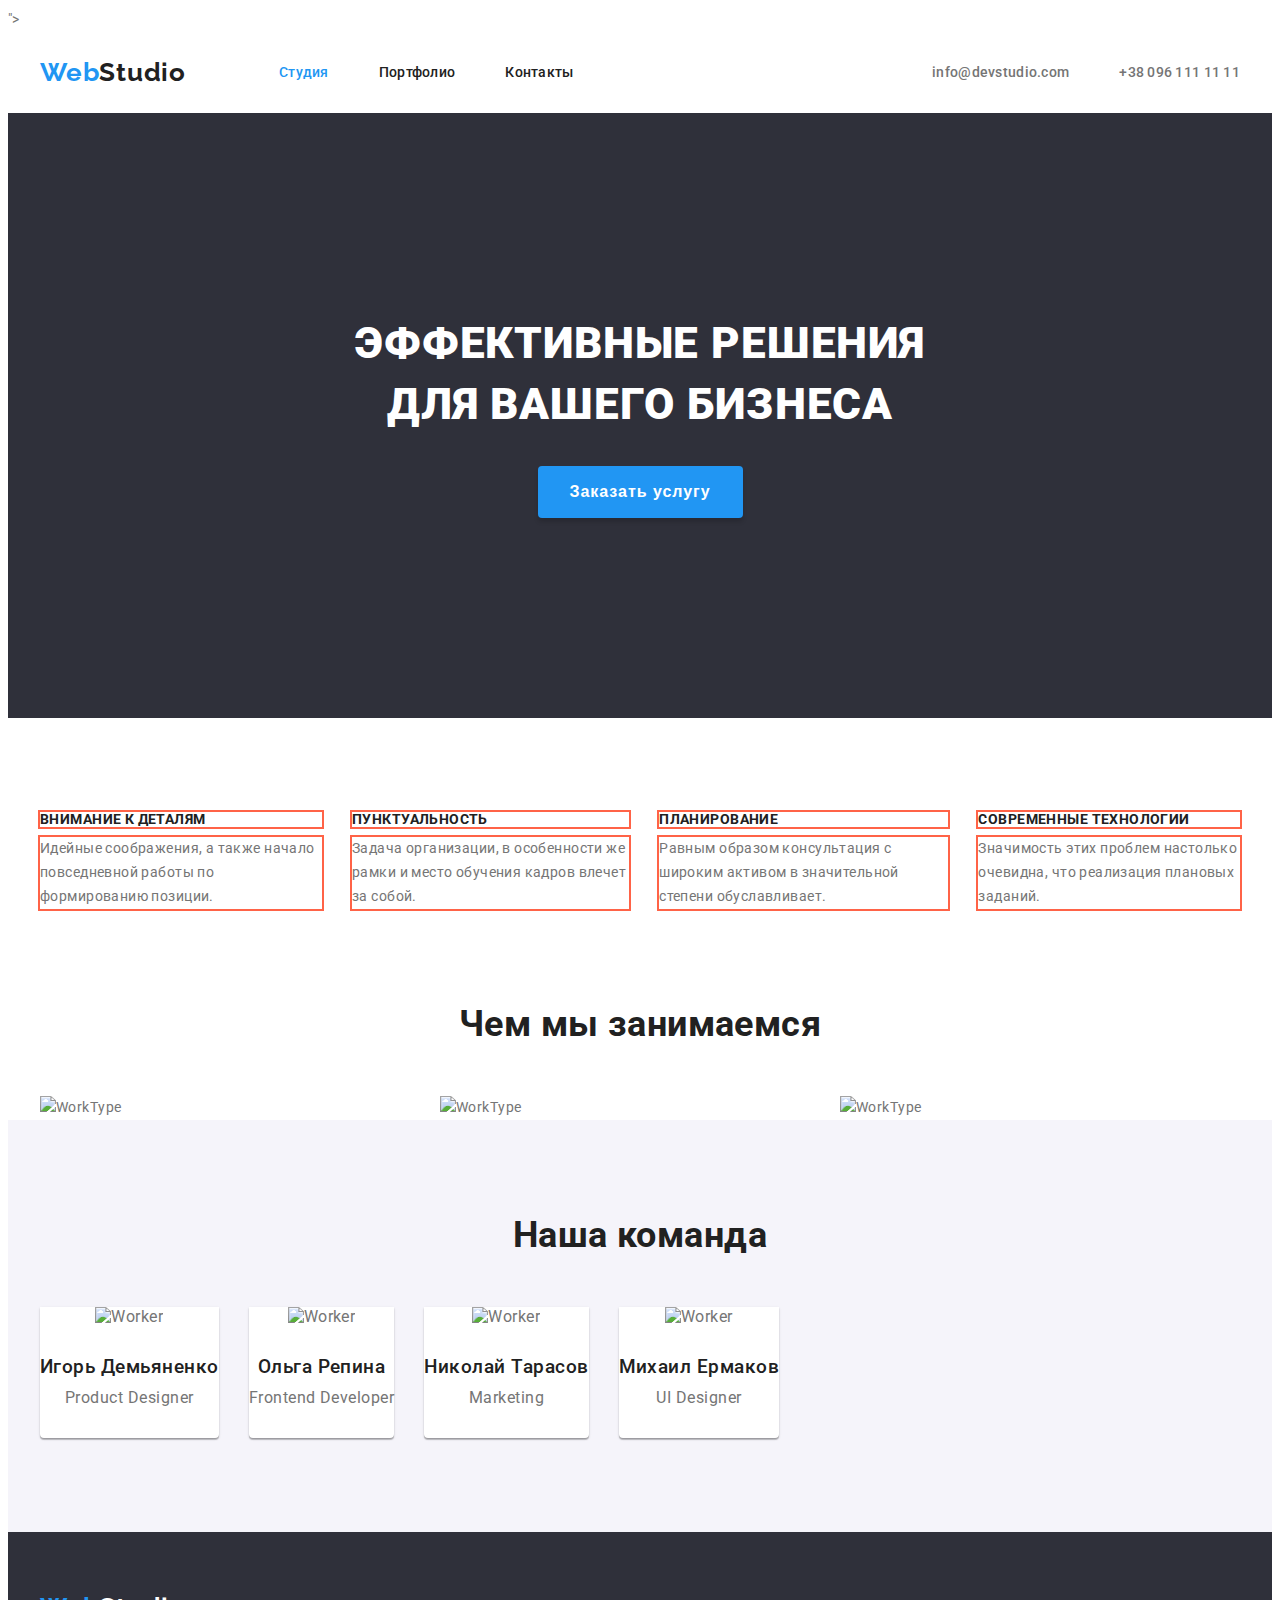
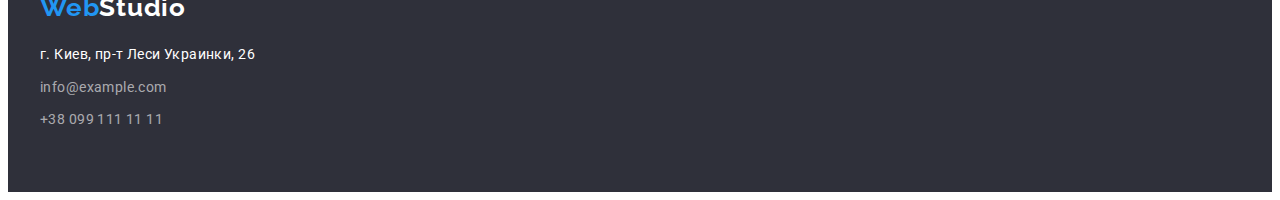
==== index.html @ 1f3345ea "third-HW-done" ====
<!DOCTYPE html>
<html lang="en">

<head>
    <meta charset="UTF-8">
    <meta http-equiv="X-UA-Compatible" content="IE=edge">
    <meta name="viewport" content="width=device-width, initial-scale=1.0">
    <title>Studio</title>

    <link rel="preconnect" href="https://fonts.googleapis.com">
    <link rel="preconnect" href="https://fonts.gstatic.com" crossorigin>
    <link href="https://fonts.googleapis.com/css2?family=Raleway:wght@700&family=Roboto:wght@400;500;700&display=swap"
        rel="stylesheet">

    <link rel="stylesheet"
    href="https://cdnjs.cloudflare.com/ajax/libs/modern-normalize/1.0.0/modern-normalize.min.css"
    integrity="sha512-ISS7cAi1PEhQ8jnbJpJZMd29NlhNj4AWYyLOSp2CE/CsHxTCu+r+t0D2yoJudVrd0/8fTVPUVDzY5Tvli75u/g=="
    crossorigin="anonymous">

    <link rel="stylesheet" href="<link rel="stylesheet" href="https://cdnjs.cloudflare.com/ajax/libs/modern-normalize/1.1.0/modern-normalize.min.css" integrity="sha512-wpPYUAdjBVSE4KJnH1VR1HeZfpl1ub8YT/NKx4PuQ5NmX2tKuGu6U/JRp5y+Y8XG2tV+wKQpNHVUX03MfMFn9Q==" crossorigin="anonymous" referrerpolicy="no-referrer" />">
    <link rel="stylesheet" href="./css/styles.css">
</head>

<body>
        <header class="header conteiner">
            <a href="./index.html" class="logo-begin">Web<span class="logo-end">Studio</span></a>
            <nav>
                <ul class="header-list">
                    <li class="header-item"><a href="./index.html" class="active-page">Студия</a></li>
                    <li class="header-item"><a href="./portfolio.html">Портфолио</a></li>
                    <li class="header-item"><a href="">Контакты</a></li>
                </ul>
            </nav>
            <ul class="header-list header-contacts">
                <li class="header-item"> <a href="mailto:info@devstudio.com">info@devstudio.com</a> </li>
                <li class="header-item"> <a href="tel:+380961111111">+38 096 111 11 11</a> </li>
            </ul>
        </header>
    <main>
        <section class="hero">
            <h1 class="hero-title">Эффективные решения <br> для вашего бизнеса</h1>
            <button type="button" class="hero-button">Заказать услугу</button>
        </section>
        <section class="conteiner"> 
            <ul class="qualities-list">
                <li class="qualities-item">
                    <h3 class="qualities-title">Внимание к деталям</h3>
                    <p class="qualities-description">Идейные соображения, а также начало повседневной работы по
                        формированию позиции.</p>
                </li>

                <li class="qualities-item">
                    <h3 class="qualities-title">Пунктуальность</h3>
                    <p class="qualities-description">Задача организации, в особенности же рамки и место обучения кадров
                        влечет за собой.</p>
                </li>

                <li class="qualities-item">
                    <h3 class="qualities-title">Планирование</h3>
                    <p class="qualities-description">Равным образом консультация с широким активом в значительной степени
                        обуславливает.</p>
                </li>

                <li class="qualities-item">
                    <h3 class="qualities-title">Современные технологии</h3>
                    <p class="qualities-description">Значимость этих проблем настолько очевидна, что реализация плановых
                        заданий.</p>
                </li>
            </ul>
        </section>
        <section class="conteiner">
            <h2 class="works-title">Чем мы занимаемся</h2>
            <ul class="works-list">
                <li class="works-item"><img src="./images/studio/project1.jpg" alt="WorkType" width="370"></li>
                <li class="works-item"><img src="./images/studio/project2.jpg" alt="WorkType" width="370"></li>
                <li class="works-item"><img src="./images/studio/project3.jpg" alt="WorkType" width="370"></li>
            </ul>
        </section>
        <div class="team">
            <section class="conteiner last">
                <h2 class="team-title">Наша команда</h2>
                <ul class="team-list">
                    <li class="team-item">
                        <img src="./images/studio/igor.jpg" alt="Worker" >
                        <h3>Игорь Демьяненко</h3>
                        <p>Product Designer</p>
                    </li>
                    <li class="team-item">
                        <img src="./images/studio/OlgaR.jpg" alt="Worker">
                        <h3>Ольга Репина</h3>
                        <p>Frontend Developer</p>
                    </li>
                    <li class="team-item">
                        <img src="./images/studio/NicolayT.jpg" alt="Worker">
                        <h3>Николай Тарасов</h3>
                        <p>Marketing</p>
                    </li>
                    <li class="team-item">
                        <img src="./images/studio/MihailE.jpg" alt="Worker">
                        <h3>Михаил Ермаков</h3>
                        <p>UI Designer</p>
                    </li>
                </ul>
            </section>
        </div>
    </main>
    <footer class="footer">
        <div class="conteiner bottom">
            <a href="./index.html" class="logo-begin">Web<span class="logo-end-footer">Studio</span></a>
            <address class="address">
            <ul>
                <li><a href="https://goo.gl/maps/HEohECTBFWKMRiFx7" target="_blank" class="location">г. Киев, пр-т Леси
                        Украинки, 26</a></li>
                <li><a href="mailto:info@devstudio.com" class="footer-contacts">info@example.com</a></li>
                <li><a href="tel:+380961111111" class="footer-contacts">+38 099 111 11 11</a></li>
            </ul>
            </address>
        </div>
    </footer>
</body>

</html>
---- css/styles.css ----
:root {
  --primeri-text-color: #757575;
  --title-text-color: #212121;
  --accent-color: #2196f3;
  --main-bcg-color: #ffffff;
  --team-bcg-color: #f5f4fa;
  --footer-bcg-color: #2f303a;
  --footer-contacts-color: rgba(255, 255, 255, 0.6);
  --portfolio-border: #ececec;
}

html {
  color: var(--primeri-text-color);
  background-color: var(--main-bcg-color);
  font-family: Roboto;
  font-size: 14px;
  line-height: 1.7;
  letter-spacing: 0.03em;
}

ul {
  list-style-type: none;
  margin: 0;
  padding: 0;
}

a {
  font-style: normal;
  text-decoration: none;
  color: var(--title-text-color);
}

button {
  display: inline;

  border: none;
  cursor: pointer;
}

h1,
h2,
h3,
h4,
h5,
h6,
p {
  margin: 0;
}

.conteiner {
  width: 1200px;
  padding-right: 15px;
  padding-left: 15px;
  /* outline: 2px solid tomato; */
  margin-left: auto;
  margin-right: auto;
}

/* Header */

.header {
  display: flex;
  align-items: center;
}

.logo-begin {
  color: var(--accent-color);
  font-family: Raleway;
  font-weight: 700;
  font-size: 26px;
  line-height: 1.2;
  letter-spacing: 0.03em;
}

.logo-end {
  color: var(--title-text-color);
}

.active-page {
  color: var(--accent-color);
}

.header-list {
  display: flex;
  margin-left: 93px;
}

.header-item + .header-item {
  margin-left: 50px;
}

.header-list.header-contacts {
  margin-left: auto;
}

.header-item {
  font-weight: 500;
  font-size: 14px;
  line-height: 1.2;
  letter-spacing: 0.02em;
}

.header-item a {
  display: flex;
  padding-top: 32px;
  padding-bottom: 32px;
}

.header-item a:hover,
.header-item a:focus {
  color: var(--accent-color);
}

.header-contacts a {
  font-weight: 500;
  font-size: 14px;
  line-height: 1.2;
  letter-spacing: 0.02em;
  color: var(--primeri-text-color);
}

/* Main (Studio) */
.hero {
  padding-top: 200px;
  padding-bottom: 200px;
  margin-bottom: 94px;

  background-color: var(--footer-bcg-color);
  color: var(--main-bcg-color);
  text-align: center;
  letter-spacing: 0.06em;
}

.hero-title {
  margin-bottom: 30px;

  font-weight: 900;
  font-size: 44px;
  line-height: 1.4;
  text-transform: uppercase;
}

.hero-button {
  padding: 10px 32px;

  background: var(--accent-color);
  box-shadow: 0px 4px 4px rgba(0, 0, 0, 0.15);
  border-radius: 4px;
  font-weight: 700;
  font-size: 16px;
  line-height: 2;
  align-items: center;
  text-align: center;
  letter-spacing: 0.06em;
  color: #ffffff;
}

/* qualities */

.qualities-list {
  display: flex;
  margin-bottom: 94px;
}
.qualities-item {
  margin-right: 30px;
}
.qualities-item:last-child {
  margin-right: 0;
}

.qualities-description {
  outline: 2px solid tomato;
}

.qualities-title {
  outline: 2px solid tomato;
  margin-bottom: 10px;

  font-weight: 700;
  font-size: 14px;
  line-height: 1.1;
  letter-spacing: 0.03em;
  text-transform: uppercase;
  color: var(--title-text-color);
}

.works-title,
.team-title {
  margin-bottom: 50px;

  font-weight: 700;
  font-size: 36px;
  line-height: 1.2;
  color: var(--title-text-color);
  text-align: center;
}
.works-list {
  display: flex;
}

.works-item {
  margin-right: 30px;
}
.works-item:last-child {
  margin-right: 0;
}
.works-item > img {
  display: block;
}
.team {
  background-color: var(--team-bcg-color);
  padding-top: 94px;
  padding-bottom: 94px;
}
.team-list {
  display: flex;
}
.team-item {
  padding-bottom: 30px;
  margin-right: 30px;

  font-size: 16px;
  line-height: 1.2;
  text-align: center;
  letter-spacing: 0.03em;

  background-color: var(--main-bcg-color);
  box-shadow: 0px 1px 3px rgba(0, 0, 0, 0.12), 0px 1px 1px rgba(0, 0, 0, 0.14),
    0px 2px 1px rgba(0, 0, 0, 0.2);
  border-radius: 0px 0px 4px 4px;
}
.team-item:last-child {
  margin-right: 0;
}
.team-list img {
  margin-bottom: 30px;
  max-width: 270px;
}
.team-list h3 {
  margin-bottom: 10px;
  font-weight: 500;
  color: var(--title-text-color);
}

/* Footer */

.footer {
  padding-top: 60px;
  padding-bottom: 60px;

  background-color: var(--footer-bcg-color);
}
.conteiner.bottom > a {
  display: inline-block;
  margin-bottom: 20px;
}
.logo-end-footer {
  color: var(--main-bcg-color);
}
.address li {
  display: block;
  margin-bottom: 9px;
}
.address li:last-child {
  margin-bottom: 0;
}
.footer-contacts {
  color: var(--footer-contacts-color);
}
.location {
  color: var(--main-bcg-color);
}

/* Main (Portfolio) */
.portfolio-header {
  border-bottom: 1px solid var(--portfolio-border);
}

.portfolio-info {
  margin-top: 94px;
}

.visually-hidden {
  position: absolute;
  white-space: nowrap;
  width: 1px;
  height: 1px;
  overflow: hidden;
  border: 0;
  padding: 0;
  clip: rect(0 0 0 0);
  clip-path: inset(50%);
  margin: -1px;
}
.filter-list {
  display: flex;
  justify-content: center;
  margin-bottom: 50px;
}
.filter-item:not(:last-child) {
  margin-right: 30px;
}
.filter-btn {
  padding: 6px 22px;

  background: var(--team-bcg-color);
  border-radius: 4px;
  font-weight: 500;
  font-size: 16px;
  line-height: 1.6;
  text-align: center;
  color: var(--title-text-color);
}
.filter-btn:hover {
  box-shadow: 0px 3px 1px rgba(0, 0, 0, 0.1), 0px 1px 2px rgba(0, 0, 0, 0.08),
    0px 2px 2px rgba(0, 0, 0, 0.12);
  border-radius: 4px;
  background-color: var(--accent-color);
  color: var(--main-bcg-color);
}
.portfolio-info {
  margin-bottom: 94px;
}
.portfolio-net {
  display: flex;
  flex-wrap: wrap;
}
.portfolio-net-item {
  width: calc((100% - (30px * 2)) / 3);
  margin-right: 30px;
  margin-bottom: 30px;

  border: 1px solid var(--portfolio-border);
}
.portfolio-net-item:nth-child(3n) {
  margin-right: 0;
}
.portfolio-net-item:nth-last-child(-n + 3) {
  margin-bottom: 0;
}
.portfolio-net-item img {
  margin-bottom: 20px;
}
.portfolio-net-item h2 {
  margin-bottom: 4px;
  font-weight: 700;
  font-size: 18px;
  line-height: 2;
  letter-spacing: 0.06em;
  color: var(--title-text-color);
}
.portfolio-net-item p {
  font-size: 16px;
  line-height: 1.9;
  color: var(--primeri-text-color);
}
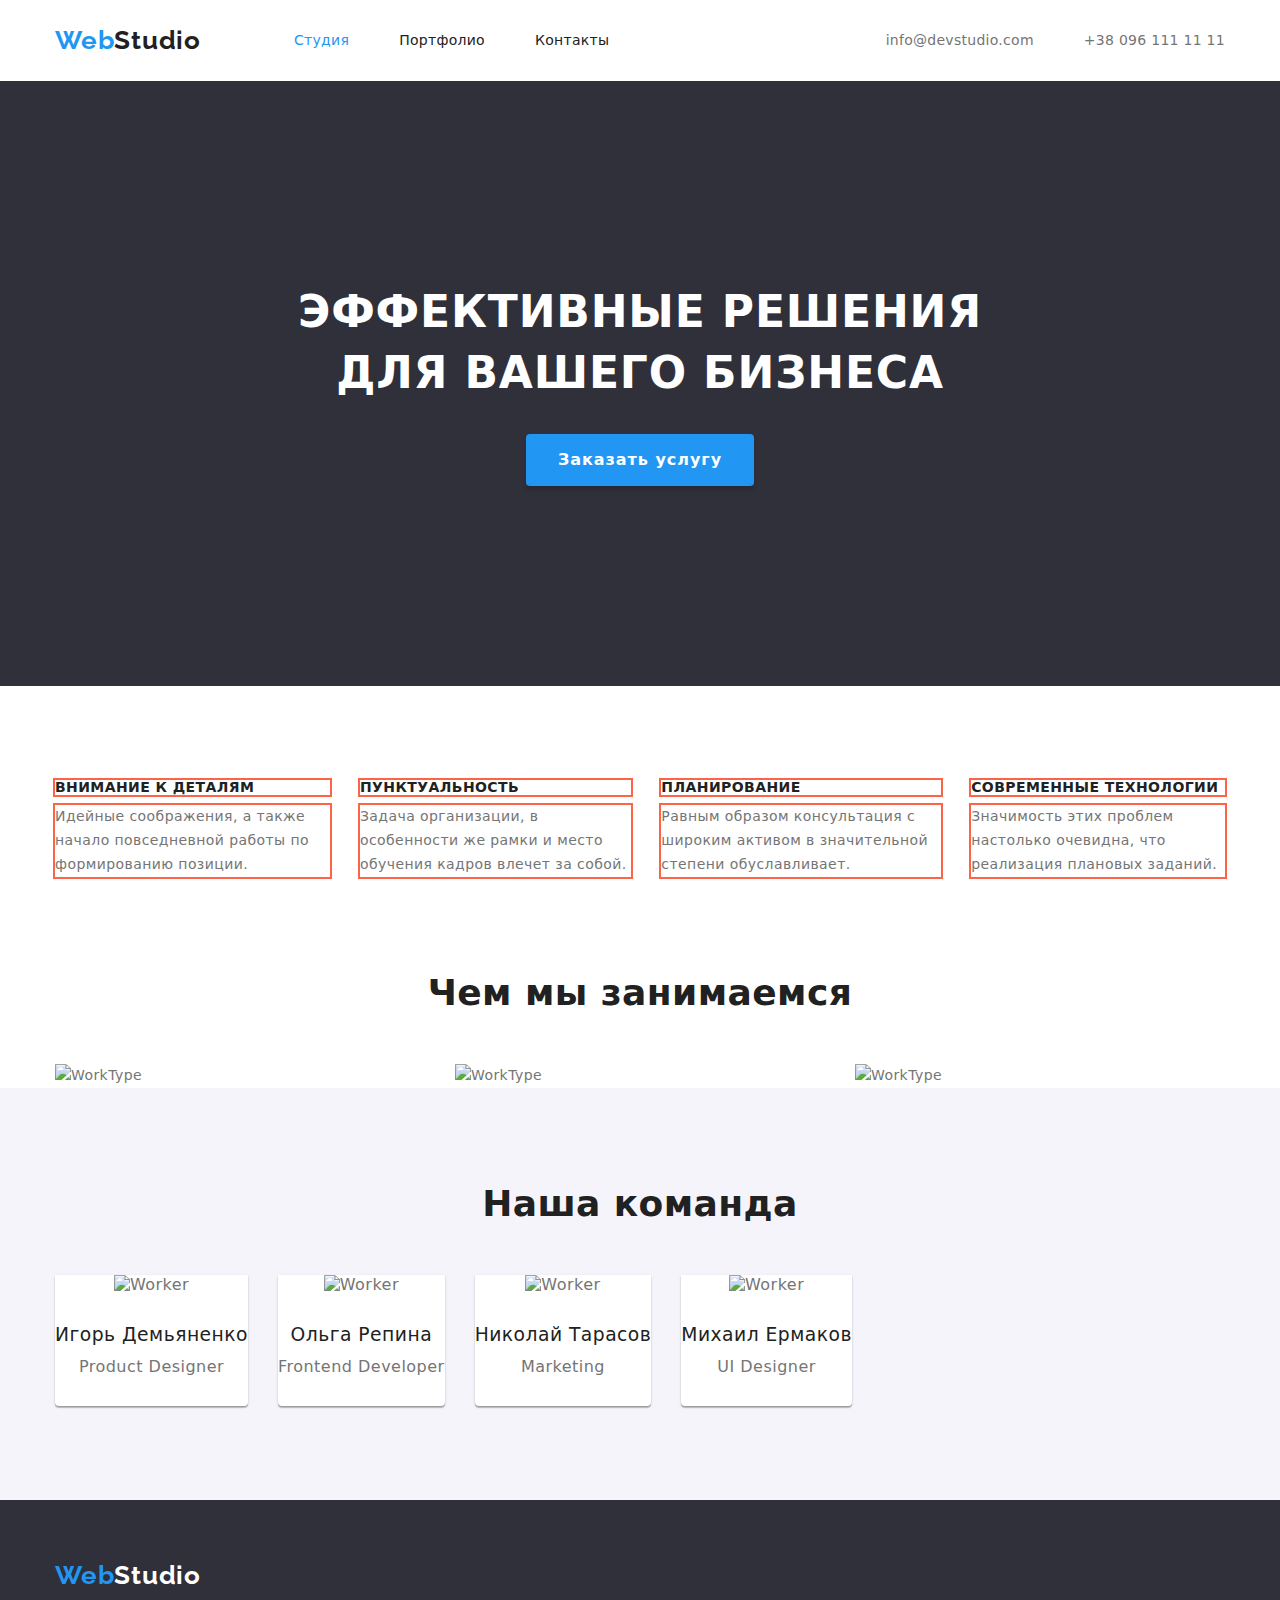
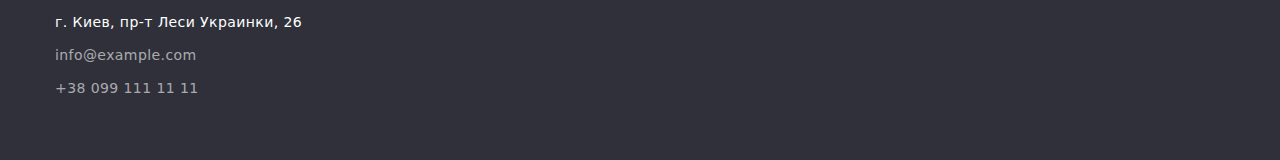
==== commit 0780ccf0: "third-HW-3.0" ====
--- a/index.html
+++ b/index.html
@@ -17,7 +17,7 @@
     integrity="sha512-ISS7cAi1PEhQ8jnbJpJZMd29NlhNj4AWYyLOSp2CE/CsHxTCu+r+t0D2yoJudVrd0/8fTVPUVDzY5Tvli75u/g=="
     crossorigin="anonymous">
 
-    <link rel="stylesheet" href="<link rel="stylesheet" href="https://cdnjs.cloudflare.com/ajax/libs/modern-normalize/1.1.0/modern-normalize.min.css" integrity="sha512-wpPYUAdjBVSE4KJnH1VR1HeZfpl1ub8YT/NKx4PuQ5NmX2tKuGu6U/JRp5y+Y8XG2tV+wKQpNHVUX03MfMFn9Q==" crossorigin="anonymous" referrerpolicy="no-referrer" />">
+  <link rel="stylesheet" href="./css/modern-normalize 2.css">
     <link rel="stylesheet" href="./css/styles.css">
 </head>
 
--- a/css/modern-normalize 2.css
+++ b/css/modern-normalize 2.css
@@ -0,0 +1,285 @@
+/*! modern-normalize v1.1.0 | MIT License | https://github.com/sindresorhus/modern-normalize */
+
+/*
+Document
+========
+*/
+
+/**
+Use a better box model (opinionated).
+*/
+
+*,
+::before,
+::after {
+	box-sizing: border-box;
+}
+
+/**
+1. Correct the line height in all browsers.
+2. Prevent adjustments of font size after orientation changes in iOS.
+3. Use a more readable tab size (opinionated).
+*/
+
+html {
+	line-height: 1.15; /* 1 */
+	-webkit-text-size-adjust: 100%; /* 2 */
+	-moz-tab-size: 4; /* 3 */
+	tab-size: 4; /* 3 */
+}
+
+/*
+Sections
+========
+*/
+
+/**
+1. Remove the margin in all browsers.
+2. Improve consistency of default fonts in all browsers. (https://github.com/sindresorhus/modern-normalize/issues/3)
+*/
+
+body {
+	margin: 0; /* 1 */
+	font-family:
+		system-ui,
+		-apple-system, /* Firefox supports this but not yet `system-ui` */
+		'Segoe UI',
+		Roboto,
+		Helvetica,
+		Arial,
+		sans-serif,
+		'Apple Color Emoji',
+		'Segoe UI Emoji'; /* 2 */
+}
+
+/*
+Grouping content
+================
+*/
+
+/**
+1. Add the correct height in Firefox.
+2. Correct the inheritance of border color in Firefox. (https://bugzilla.mozilla.org/show_bug.cgi?id=190655)
+*/
+
+hr {
+	height: 0; /* 1 */
+	color: inherit; /* 2 */
+}
+
+/*
+Text-level semantics
+====================
+*/
+
+/**
+Add the correct text decoration in Chrome, Edge, and Safari.
+*/
+
+abbr[title] {
+	text-decoration: underline dotted;
+}
+
+/**
+Add the correct font weight in Edge and Safari.
+*/
+
+b,
+strong {
+	font-weight: bolder;
+}
+
+/**
+1. Improve consistency of default fonts in all browsers. (https://github.com/sindresorhus/modern-normalize/issues/3)
+2. Correct the odd 'em' font sizing in all browsers.
+*/
+
+code,
+kbd,
+samp,
+pre {
+	font-family:
+		ui-monospace,
+		SFMono-Regular,
+		Consolas,
+		'Liberation Mono',
+		Menlo,
+		monospace; /* 1 */
+	font-size: 1em; /* 2 */
+}
+
+/**
+Add the correct font size in all browsers.
+*/
+
+small {
+	font-size: 80%;
+}
+
+/**
+Prevent 'sub' and 'sup' elements from affecting the line height in all browsers.
+*/
+
+sub,
+sup {
+	font-size: 75%;
+	line-height: 0;
+	position: relative;
+	vertical-align: baseline;
+}
+
+sub {
+	bottom: -0.25em;
+}
+
+sup {
+	top: -0.5em;
+}
+
+/*
+Tabular data
+============
+*/
+
+/**
+1. Remove text indentation from table contents in Chrome and Safari. (https://bugs.chromium.org/p/chromium/issues/detail?id=999088, https://bugs.webkit.org/show_bug.cgi?id=201297)
+2. Correct table border color inheritance in all Chrome and Safari. (https://bugs.chromium.org/p/chromium/issues/detail?id=935729, https://bugs.webkit.org/show_bug.cgi?id=195016)
+*/
+
+table {
+	text-indent: 0; /* 1 */
+	border-color: inherit; /* 2 */
+}
+
+/*
+Forms
+=====
+*/
+
+/**
+1. Change the font styles in all browsers.
+2. Remove the margin in Firefox and Safari.
+*/
+
+button,
+input,
+optgroup,
+select,
+textarea {
+	font-family: inherit; /* 1 */
+	font-size: 100%; /* 1 */
+	line-height: 1.15; /* 1 */
+	margin: 0; /* 2 */
+}
+
+/**
+Remove the inheritance of text transform in Edge and Firefox.
+*/
+
+button,
+select {
+	text-transform: none;
+}
+
+/**
+Correct the inability to style clickable types in iOS and Safari.
+*/
+
+button,
+[type='button'],
+[type='reset'],
+[type='submit'] {
+	-webkit-appearance: button;
+}
+
+/**
+Remove the inner border and padding in Firefox.
+*/
+
+::-moz-focus-inner {
+	border-style: none;
+	padding: 0;
+}
+
+/**
+Restore the focus styles unset by the previous rule.
+*/
+
+:-moz-focusring {
+	outline: 1px dotted ButtonText;
+}
+
+/**
+Remove the additional ':invalid' styles in Firefox.
+See: https://github.com/mozilla/gecko-dev/blob/2f9eacd9d3d995c937b4251a5557d95d494c9be1/layout/style/res/forms.css#L728-L737
+*/
+
+:-moz-ui-invalid {
+	box-shadow: none;
+}
+
+/**
+Remove the padding so developers are not caught out when they zero out 'fieldset' elements in all browsers.
+*/
+
+legend {
+	padding: 0;
+}
+
+/**
+Add the correct vertical alignment in Chrome and Firefox.
+*/
+
+progress {
+	vertical-align: baseline;
+}
+
+/**
+Correct the cursor style of increment and decrement buttons in Safari.
+*/
+
+::-webkit-inner-spin-button,
+::-webkit-outer-spin-button {
+	height: auto;
+}
+
+/**
+1. Correct the odd appearance in Chrome and Safari.
+2. Correct the outline style in Safari.
+*/
+
+[type='search'] {
+	-webkit-appearance: textfield; /* 1 */
+	outline-offset: -2px; /* 2 */
+}
+
+/**
+Remove the inner padding in Chrome and Safari on macOS.
+*/
+
+::-webkit-search-decoration {
+	-webkit-appearance: none;
+}
+
+/**
+1. Correct the inability to style clickable types in iOS and Safari.
+2. Change font properties to 'inherit' in Safari.
+*/
+
+::-webkit-file-upload-button {
+	-webkit-appearance: button; /* 1 */
+	font: inherit; /* 2 */
+}
+
+/*
+Interactive
+===========
+*/
+
+/*
+Add the correct display in Chrome and Safari.
+*/
+
+summary {
+	display: list-item;
+}
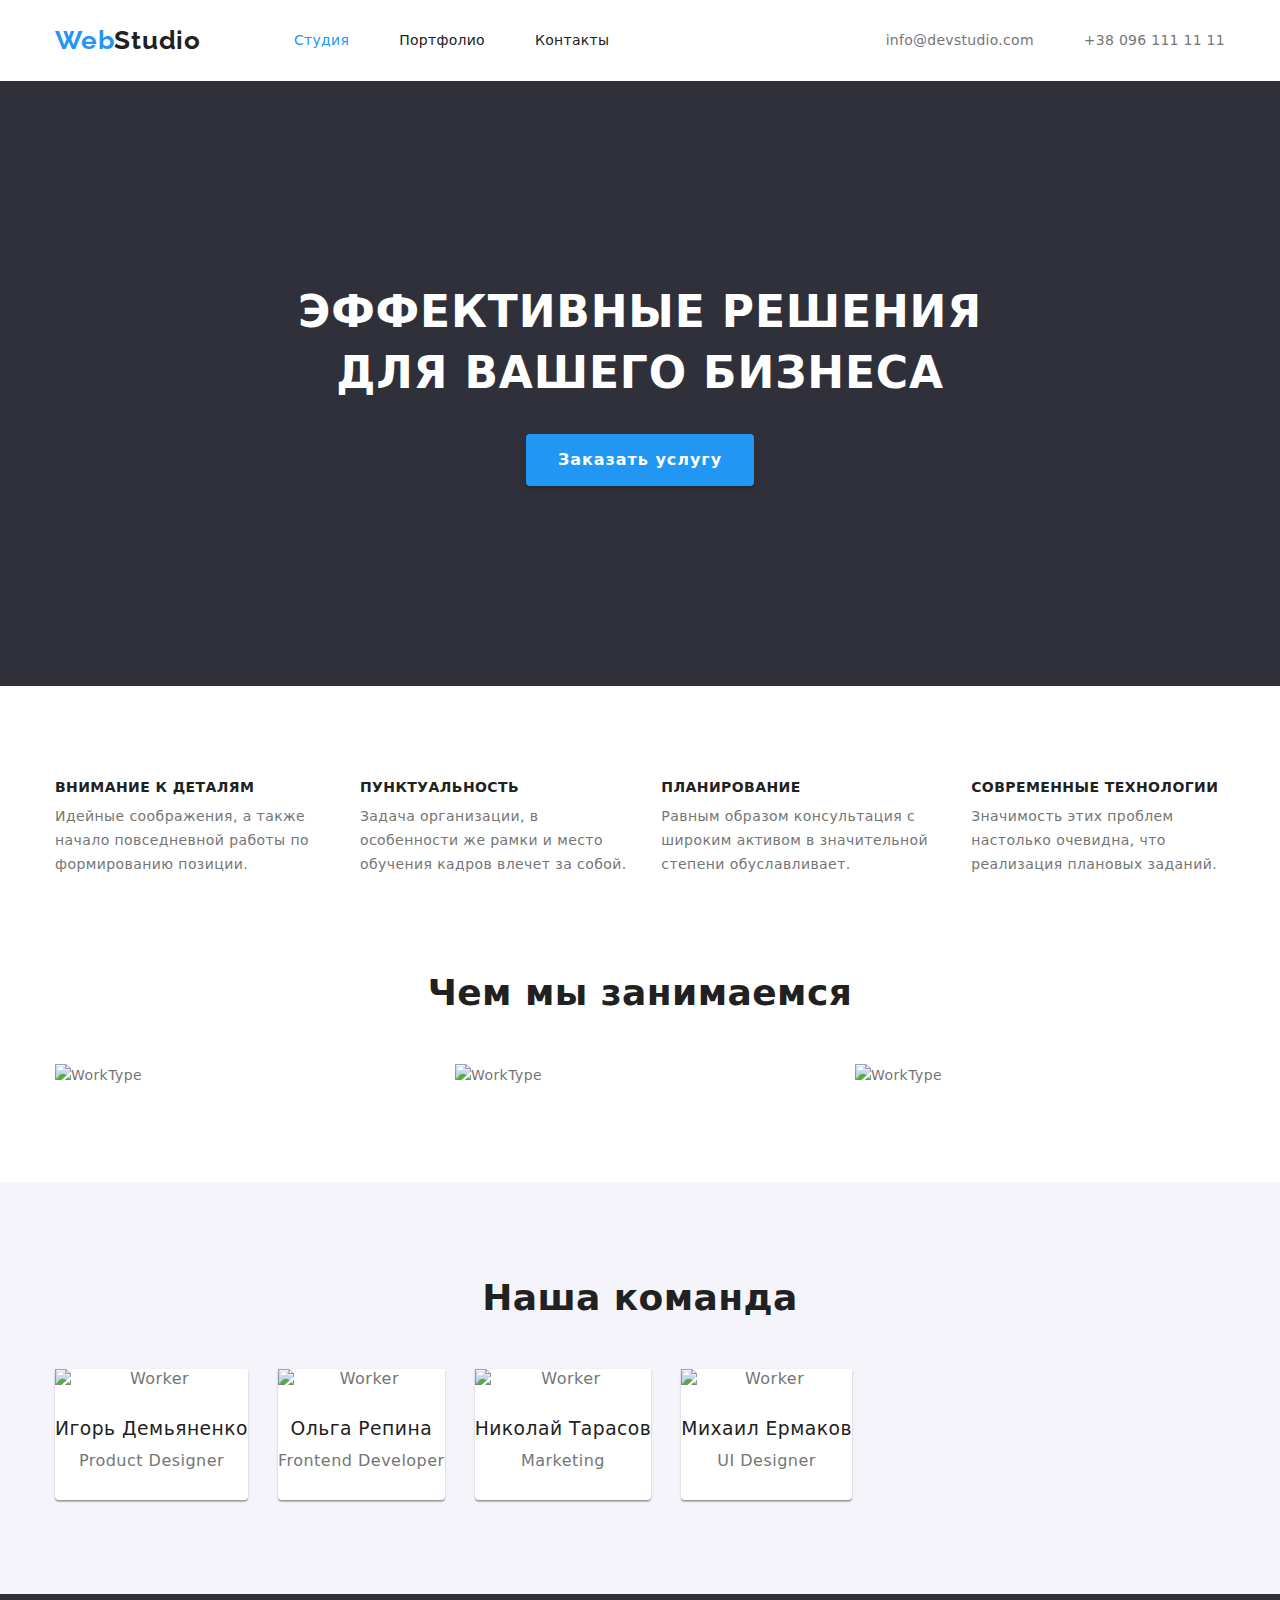
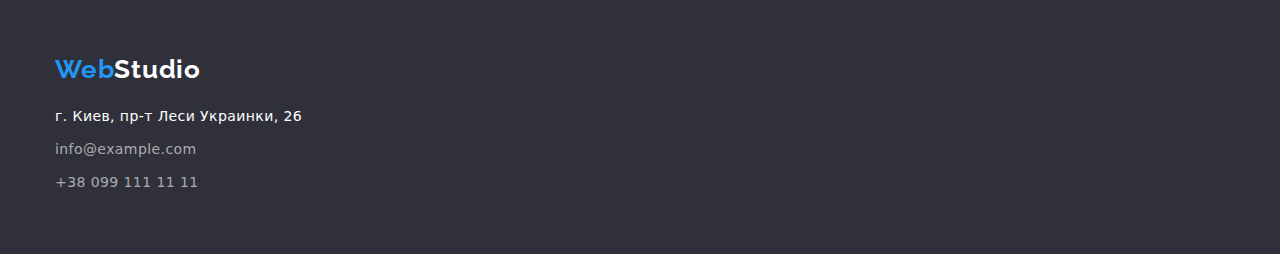
==== commit d73886cb: "third-remake" ====
--- a/index.html
+++ b/index.html
@@ -17,92 +17,110 @@
     integrity="sha512-ISS7cAi1PEhQ8jnbJpJZMd29NlhNj4AWYyLOSp2CE/CsHxTCu+r+t0D2yoJudVrd0/8fTVPUVDzY5Tvli75u/g=="
     crossorigin="anonymous">
 
-  <link rel="stylesheet" href="./css/modern-normalize 2.css">
+    <link rel="stylesheet" href="./css/modern-normalize 2.css">
     <link rel="stylesheet" href="./css/styles.css">
 </head>
 
 <body>
-        <header class="header conteiner">
-            <a href="./index.html" class="logo-begin">Web<span class="logo-end">Studio</span></a>
-            <nav>
-                <ul class="header-list">
-                    <li class="header-item"><a href="./index.html" class="active-page">Студия</a></li>
-                    <li class="header-item"><a href="./portfolio.html">Портфолио</a></li>
-                    <li class="header-item"><a href="">Контакты</a></li>
-                </ul>
-            </nav>
-            <ul class="header-list header-contacts">
-                <li class="header-item"> <a href="mailto:info@devstudio.com">info@devstudio.com</a> </li>
-                <li class="header-item"> <a href="tel:+380961111111">+38 096 111 11 11</a> </li>
-            </ul>
+        <header>
+            <div class="conteiner">
+                <div class="header-content">
+                    <a href="./index.html" class="logo-begin">Web<span class="logo-end">Studio</span></a>
+                    <nav class="navigation">
+                        <ul class="header-list">
+                            <li class="header-item"><a href="./index.html" class="active-page">Студия</a></li>
+                            <li class="header-item"><a href="./portfolio.html">Портфолио</a></li>
+                            <li class="header-item"><a href="">Контакты</a></li>
+                        </ul>
+                    </nav>
+                    <ul class="header-list header-contacts">
+                        <li class="header-item"> <a href="mailto:info@devstudio.com">info@devstudio.com</a> </li>
+                        <li class="header-item"> <a href="tel:+380961111111">+38 096 111 11 11</a> </li>
+                    </ul>
+                </div>
+            </div>
         </header>
     <main>
         <section class="hero">
-            <h1 class="hero-title">Эффективные решения <br> для вашего бизнеса</h1>
-            <button type="button" class="hero-button">Заказать услугу</button>
+            <div class="conteiner">
+                <h1 class="hero-title">Эффективные решения <br> для вашего бизнеса</h1>
+                <button type="button" class="hero-button">Заказать услугу</button>
+            </div>
         </section>
-        <section class="conteiner"> 
-            <ul class="qualities-list">
-                <li class="qualities-item">
-                    <h3 class="qualities-title">Внимание к деталям</h3>
-                    <p class="qualities-description">Идейные соображения, а также начало повседневной работы по
-                        формированию позиции.</p>
-                </li>
+        <section class="section qualities"> 
+            <div class="conteiner">
+                <ul class="qualities-list">
+                    <li class="qualities-item">
+                        <h3 class="qualities-title">Внимание к деталям</h3>
+                        <p class="qualities-description">Идейные соображения, а также начало повседневной работы по
+                            формированию позиции.</p>
+                    </li>
 
-                <li class="qualities-item">
-                    <h3 class="qualities-title">Пунктуальность</h3>
-                    <p class="qualities-description">Задача организации, в особенности же рамки и место обучения кадров
-                        влечет за собой.</p>
-                </li>
+                    <li class="qualities-item">
+                        <h3 class="qualities-title">Пунктуальность</h3>
+                        <p class="qualities-description">Задача организации, в особенности же рамки и место обучения кадров
+                            влечет за собой.</p>
+                    </li>
 
-                <li class="qualities-item">
-                    <h3 class="qualities-title">Планирование</h3>
-                    <p class="qualities-description">Равным образом консультация с широким активом в значительной степени
-                        обуславливает.</p>
-                </li>
+                    <li class="qualities-item">
+                        <h3 class="qualities-title">Планирование</h3>
+                        <p class="qualities-description">Равным образом консультация с широким активом в значительной степени
+                            обуславливает.</p>
+                    </li>
 
-                <li class="qualities-item">
-                    <h3 class="qualities-title">Современные технологии</h3>
-                    <p class="qualities-description">Значимость этих проблем настолько очевидна, что реализация плановых
-                        заданий.</p>
-                </li>
-            </ul>
+                    <li class="qualities-item">
+                        <h3 class="qualities-title">Современные технологии</h3>
+                        <p class="qualities-description">Значимость этих проблем настолько очевидна, что реализация плановых
+                            заданий.</p>
+                    </li>
+                </ul>
+            </div>
         </section>
-        <section class="conteiner">
-            <h2 class="works-title">Чем мы занимаемся</h2>
-            <ul class="works-list">
-                <li class="works-item"><img src="./images/studio/project1.jpg" alt="WorkType" width="370"></li>
-                <li class="works-item"><img src="./images/studio/project2.jpg" alt="WorkType" width="370"></li>
-                <li class="works-item"><img src="./images/studio/project3.jpg" alt="WorkType" width="370"></li>
-            </ul>
+        <section class="section">
+            <div class="conteiner">
+                <h2 class="works-title">Чем мы занимаемся</h2>
+                <ul class="works-list">
+                    <li class="works-item"><img src="./images/studio/project1.jpg" alt="WorkType" width="370"></li>
+                    <li class="works-item"><img src="./images/studio/project2.jpg" alt="WorkType" width="370"></li>
+                    <li class="works-item"><img src="./images/studio/project3.jpg" alt="WorkType" width="370"></li>
+                </ul>
+            </div>
         </section>
-        <div class="team">
-            <section class="conteiner last">
+        <section class="section team">
+            <div class="conteiner">
                 <h2 class="team-title">Наша команда</h2>
                 <ul class="team-list">
                     <li class="team-item">
                         <img src="./images/studio/igor.jpg" alt="Worker" >
-                        <h3>Игорь Демьяненко</h3>
-                        <p>Product Designer</p>
+                        <div class="team-desription">    
+                            <h3>Игорь Демьяненко</h3>
+                            <p>Product Designer</p>
+                        </div>
                     </li>
                     <li class="team-item">
                         <img src="./images/studio/OlgaR.jpg" alt="Worker">
-                        <h3>Ольга Репина</h3>
-                        <p>Frontend Developer</p>
+                        <div class="team-desription">    
+                            <h3>Ольга Репина</h3>
+                            <p>Frontend Developer</p>
+                        </div>
                     </li>
                     <li class="team-item">
                         <img src="./images/studio/NicolayT.jpg" alt="Worker">
-                        <h3>Николай Тарасов</h3>
-                        <p>Marketing</p>
+                        <div class="team-desription">    
+                            <h3>Николай Тарасов</h3>
+                            <p>Marketing</p>
+                        </div>
                     </li>
                     <li class="team-item">
                         <img src="./images/studio/MihailE.jpg" alt="Worker">
-                        <h3>Михаил Ермаков</h3>
-                        <p>UI Designer</p>
+                        <div class="team-desription">    
+                            <h3>Михаил Ермаков</h3>
+                            <p>UI Designer</p>
+                        </div>
                     </li>
                 </ul>
-            </section>
-        </div>
+            </div>
+        </section>
     </main>
     <footer class="footer">
         <div class="conteiner bottom">
--- a/css/styles.css
+++ b/css/styles.css
@@ -47,18 +47,23 @@
   margin: 0;
 }
 
+img {
+  display: block;
+  max-width: 100%;
+  height: auto;
+}
+
 .conteiner {
   width: 1200px;
   padding-right: 15px;
   padding-left: 15px;
-  /* outline: 2px solid tomato; */
   margin-left: auto;
   margin-right: auto;
 }
 
-/* Header */
-
-.header {
+/* -----------------Header -----------------*/
+
+.header-content {
   display: flex;
   align-items: center;
 }
@@ -80,9 +85,12 @@
   color: var(--accent-color);
 }
 
+.navigation {
+  margin-left: 93px;
+}
+
 .header-list {
   display: flex;
-  margin-left: 93px;
 }
 
 .header-item + .header-item {
@@ -119,11 +127,20 @@
   color: var(--primeri-text-color);
 }
 
-/* Main (Studio) */
+/* --------------------Main (Studio)-------------------- */
+
+.section {
+  padding-top: 94px;
+  padding-bottom: 94px;
+}
+
+.section.qualities {
+  padding-bottom: 0;
+}
+
 .hero {
   padding-top: 200px;
   padding-bottom: 200px;
-  margin-bottom: 94px;
 
   background-color: var(--footer-bcg-color);
   color: var(--main-bcg-color);
@@ -155,11 +172,10 @@
   color: #ffffff;
 }
 
-/* qualities */
+/* --------------------qualities-------------------- */
 
 .qualities-list {
   display: flex;
-  margin-bottom: 94px;
 }
 .qualities-item {
   margin-right: 30px;
@@ -168,12 +184,7 @@
   margin-right: 0;
 }
 
-.qualities-description {
-  outline: 2px solid tomato;
-}
-
 .qualities-title {
-  outline: 2px solid tomato;
   margin-bottom: 10px;
 
   font-weight: 700;
@@ -204,19 +215,15 @@
 .works-item:last-child {
   margin-right: 0;
 }
-.works-item > img {
-  display: block;
-}
+
 .team {
   background-color: var(--team-bcg-color);
-  padding-top: 94px;
   padding-bottom: 94px;
 }
 .team-list {
   display: flex;
 }
 .team-item {
-  padding-bottom: 30px;
   margin-right: 30px;
 
   font-size: 16px;
@@ -229,20 +236,22 @@
     0px 2px 1px rgba(0, 0, 0, 0.2);
   border-radius: 0px 0px 4px 4px;
 }
+
 .team-item:last-child {
   margin-right: 0;
 }
-.team-list img {
-  margin-bottom: 30px;
-  max-width: 270px;
-}
-.team-list h3 {
+
+.team-desription {
+  padding: 30px 0px;
+}
+
+.team-desription h3 {
   margin-bottom: 10px;
   font-weight: 500;
   color: var(--title-text-color);
 }
 
-/* Footer */
+/* --------------------Footer-------------------- */
 
 .footer {
   padding-top: 60px;
@@ -271,7 +280,8 @@
   color: var(--main-bcg-color);
 }
 
-/* Main (Portfolio) */
+/*----------------- Main (Portfolio) -----------------*/
+
 .portfolio-header {
   border-bottom: 1px solid var(--portfolio-border);
 }
@@ -298,7 +308,7 @@
   margin-bottom: 50px;
 }
 .filter-item:not(:last-child) {
-  margin-right: 30px;
+  margin-right: 8px;
 }
 .filter-btn {
   padding: 6px 22px;
@@ -329,27 +339,33 @@
   width: calc((100% - (30px * 2)) / 3);
   margin-right: 30px;
   margin-bottom: 30px;
-
-  border: 1px solid var(--portfolio-border);
-}
+}
+
 .portfolio-net-item:nth-child(3n) {
   margin-right: 0;
 }
+
 .portfolio-net-item:nth-last-child(-n + 3) {
   margin-bottom: 0;
 }
-.portfolio-net-item img {
-  margin-bottom: 20px;
-}
-.portfolio-net-item h2 {
+
+.item-content {
+  padding: 20px 24px;
+
+  border: 1px solid var(--portfolio-border);
+}
+
+.item-content h2 {
   margin-bottom: 4px;
+
   font-weight: 700;
   font-size: 18px;
-  line-height: 2;
-  letter-spacing: 0.06em;
-  color: var(--title-text-color);
-}
-.portfolio-net-item p {
+  line-height: 1.71;
+  letter-spacing: 0.06;
+  color: var(--title-text-color);
+}
+
+.item-content p {
   font-size: 16px;
   line-height: 1.9;
   color: var(--primeri-text-color);
